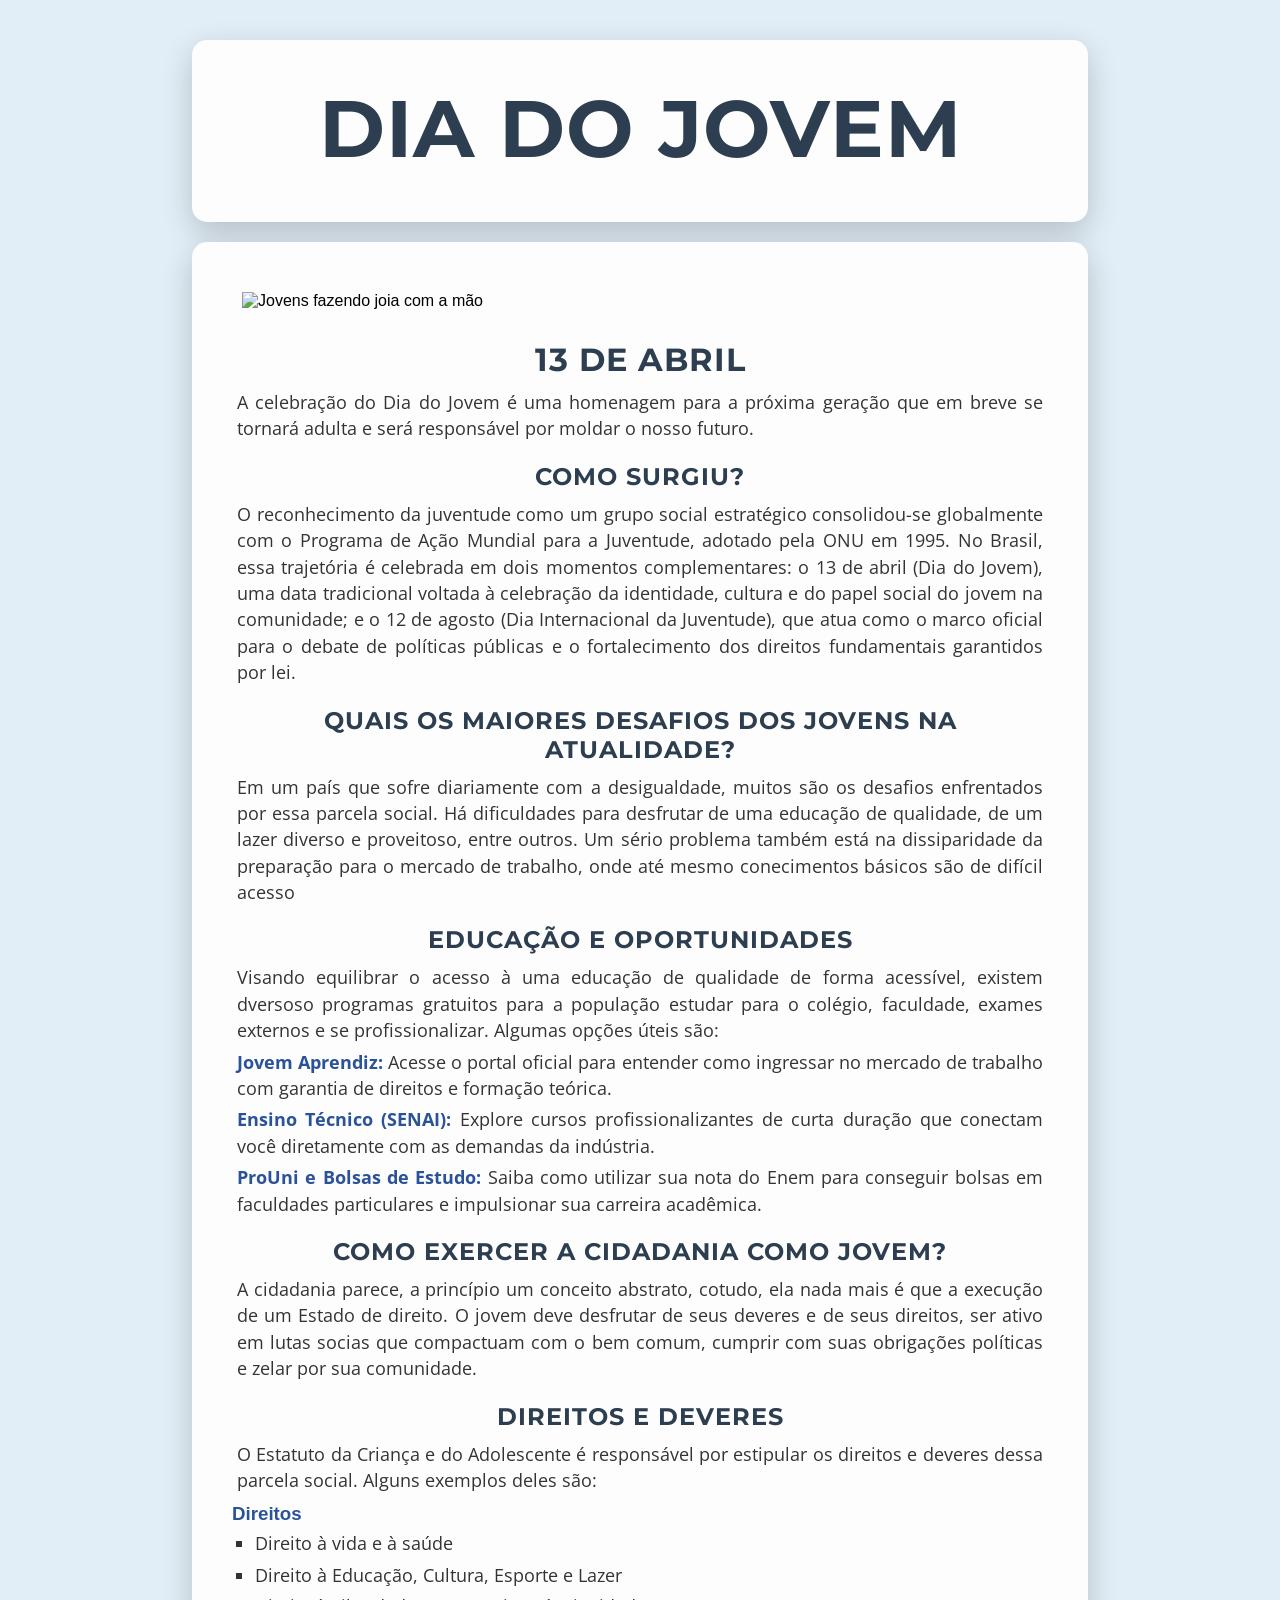
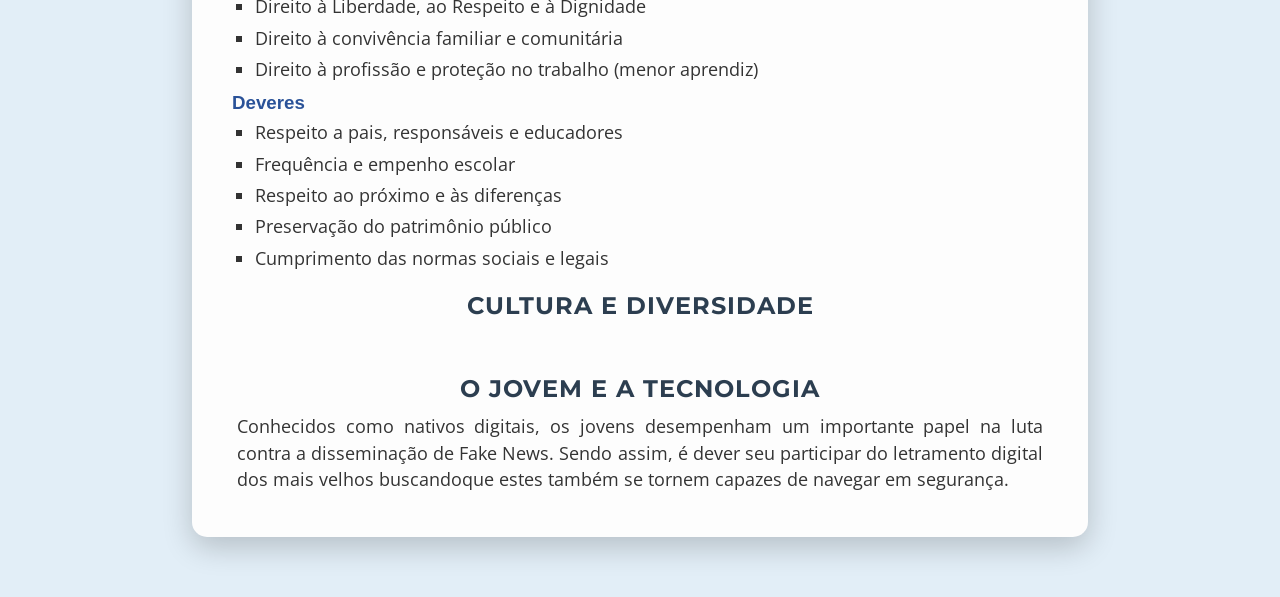
==== AT1/AT1.html @ b393eb55 "a" ====
<!DOCTYPE html>
<html lang="pt-br">
<head>
    <meta charset="UTF-8">
    <meta name="viewport" content="width=device-width, initial-scale=1.0">
    <title>Dia do Jovem</title>
</head>
<link rel="preconnect" href="https://fonts.googleapis.com">
<link rel="preconnect" href="https://fonts.gstatic.com" crossorigin>
<link href="https://fonts.googleapis.com/css2?family=Montserrat:wght@700&family=Open+Sans:wght@400&display=swap" rel="stylesheet">
<link rel="stylesheet" href="stylesheet.css">
</head>
<body>

    <header class="cabecalho">
        <h1 class="title">DIA DO JOVEM</h1>
        <p></p>
    </header>

    <main class="container">
        <img src="https://thumbs.dreamstime.com/b/grupo-de-pessoas-novo-feliz-29343234.jpg" alt="Jovens fazendo joia com a mão">
        <h1>13 de Abril</h1>
        <p>
            A celebração do Dia do Jovem é uma homenagem para a próxima geração que em breve se tornará adulta e será responsável por moldar o nosso futuro.<br>
        </p>

        <h2>Como surgiu?</h2>
        <p>
            O reconhecimento da juventude como um grupo social estratégico consolidou-se globalmente com o Programa de Ação Mundial para a Juventude, adotado pela ONU em 1995. No Brasil, essa trajetória é celebrada em dois momentos complementares: o 13 de abril (Dia do Jovem), uma data tradicional voltada à celebração da identidade, cultura e do papel social do jovem na comunidade; e o 12 de agosto (Dia Internacional da Juventude), que atua como o marco oficial para o debate de políticas públicas e o fortalecimento dos direitos fundamentais garantidos por lei.
        </p>

        <h2>Quais os maiores desafios dos jovens na atualidade?</h2>
        <p>
         Em um país que sofre diariamente com a desigualdade, muitos são os desafios enfrentados por essa parcela social. Há dificuldades para desfrutar de uma educação de qualidade, de um lazer diverso e proveitoso, entre outros. Um sério problema também está na dissiparidade da preparação para o mercado de trabalho, onde até mesmo conecimentos básicos são de difícil acesso     
        </p>
            <h2>Educação e Oportunidades</h2>
    <p>
        Visando equilibrar o acesso à uma educação de qualidade de forma acessível, existem dversoso programas gratuitos para a população estudar para o colégio, faculdade, exames externos e se profissionalizar. Algumas opções úteis são:
    </p>
        <ul style="list-style-type: none;">
        <li>
            <a href="https://www.gov.br/trabalho-e-emprego/pt-br/assuntos/aprendizagem-profissional" target="_blank" style="color: #2a5298; text-decoration: none; font-weight: bold;">
                Jovem Aprendiz:
            </a> 
            Acesse o portal oficial para entender como ingressar no mercado de trabalho com garantia de direitos e formação teórica.
        </li>
        
        <li>
            <a href="https://www.mundosenai.com.br/" target="_blank" style="color: #2a5298; text-decoration: none; font-weight: bold;">
                Ensino Técnico (SENAI):
            </a> 
            Explore cursos profissionalizantes de curta duração que conectam você diretamente com as demandas da indústria.
        </li>
        
        <li>
            <a href="https://plataforma.prouni.mec.gov.br/" target="_blank" style="color: #2a5298; text-decoration: none; font-weight: bold;">
                ProUni e Bolsas de Estudo:
            </a> 
            Saiba como utilizar sua nota do Enem para conseguir bolsas em faculdades particulares e impulsionar sua carreira acadêmica.
        </li>
        </ul>
        <h2>Como exercer a cidadania como jovem?</h2>
        <p>
            A cidadania parece, a princípio um conceito abstrato, cotudo, ela nada mais é que a execução de um Estado de direito. O jovem deve desfrutar de seus deveres e de seus direitos, ser ativo em lutas socias que compactuam com o bem comum, cumprir com suas obrigações políticas e zelar por sua comunidade.
        </p>
        <h2>Direitos e deveres</h2>
        <p>
            O Estatuto da Criança e do Adolescente é responsável por estipular os 
            direitos e deveres dessa parcela social. Alguns exemplos deles são:
        </p>
        <h3>Direitos</h3>
        <ul class="ECA">
            <li>Direito à vida e à saúde</li>
            <li>Direito à Educação, Cultura, Esporte e Lazer</li>
            <li>Direito à Liberdade, ao Respeito e à Dignidade</li>
            <li>Direito à convivência familiar e comunitária</li>
            <li>Direito à profissão e proteção no trabalho (menor aprendiz)</li>
        </ul>

        <h3>Deveres</h3>
        <ul class="ECA">
            <li>Respeito a pais, responsáveis e educadores</li>
            <li>Frequência e empenho escolar</li>
            <li>Respeito ao próximo e às diferenças</li>
            <li>Preservação do patrimônio público</li>
            <li>Cumprimento das normas sociais e legais</li>
        </ul>    
    <h2>Cultura e diversidade</h2>
    <img src="" alt="">
    <p>

    </p>
    <h2>O jovem e a tecnologia</h2>
    <p>
        Conhecidos como nativos digitais, os jovens desempenham um importante papel na luta contra a disseminação de Fake News. Sendo assim, é dever seu participar do letramento digital dos mais velhos buscandoque estes também se tornem capazes de navegar em segurança.
    </p>
    </main>

    <footer></footer>

</body>
</html>
---- AT1/stylesheet.css ----
/* Reset padrão para evitar espaços extras indesejados */
        * {
            box-sizing: border-box;
            margin: 0;
            padding: 0;
        }

        body {
            margin: 40px 15%;
            background-color: rgb(226, 238, 247);
            display: flex;
            flex-direction: column;
            justify-content: center;
            gap: 20px;
            font-family: sans-serif;
        }

        .cabecalho, .container {
            background-color: rgb(253, 253, 253);
            padding: 40px;
            box-shadow: 0 10px 30px rgba(0, 0, 0, 0.2);
            border-radius: 15px;
            overflow: hidden;
        }

        .cabecalho {
            height: auto;
            width: 100%;
        }

        .container {
            max-width: 1000px;
            width: 100%;
            min-height: 36px;
        }

        img {
            width: 100%;
            margin: auto;
            padding: 10px;
        }
        .title {
            font-family: 'Montserrat', sans-serif;
            color: #2c3e50;
            text-transform: uppercase;
            letter-spacing: 1px;
            margin: 0 5px;
            font-size: 80px;
        }

        h1, h2 {
            font-family: 'Montserrat', sans-serif;
            font-weight: 700;
            color: #2c3e50;
            text-transform: uppercase;
            letter-spacing: 1px;
            margin: 20px 0 10px;
            text-align: center;
            margin: 10;
            text: solid;
            word-wrap: break-word;
        }

        h3 {
            margin-top: 10px;
            color: #2a5298;
        }

        p, li {
            font-family: 'Open Sans', sans-serif;
            font-weight: 400;
            line-height: 1.6; /* Essencial para a leitura não ficar "esmagada" */
            font-size: 1.1rem;
            line-height: 1.5;
            color: #333;
            text-align: justify;
            margin: 5px;
            
        }

        .ECA {
            list-style-type: square;
            margin: 5px 10px 5px 18px;
        }
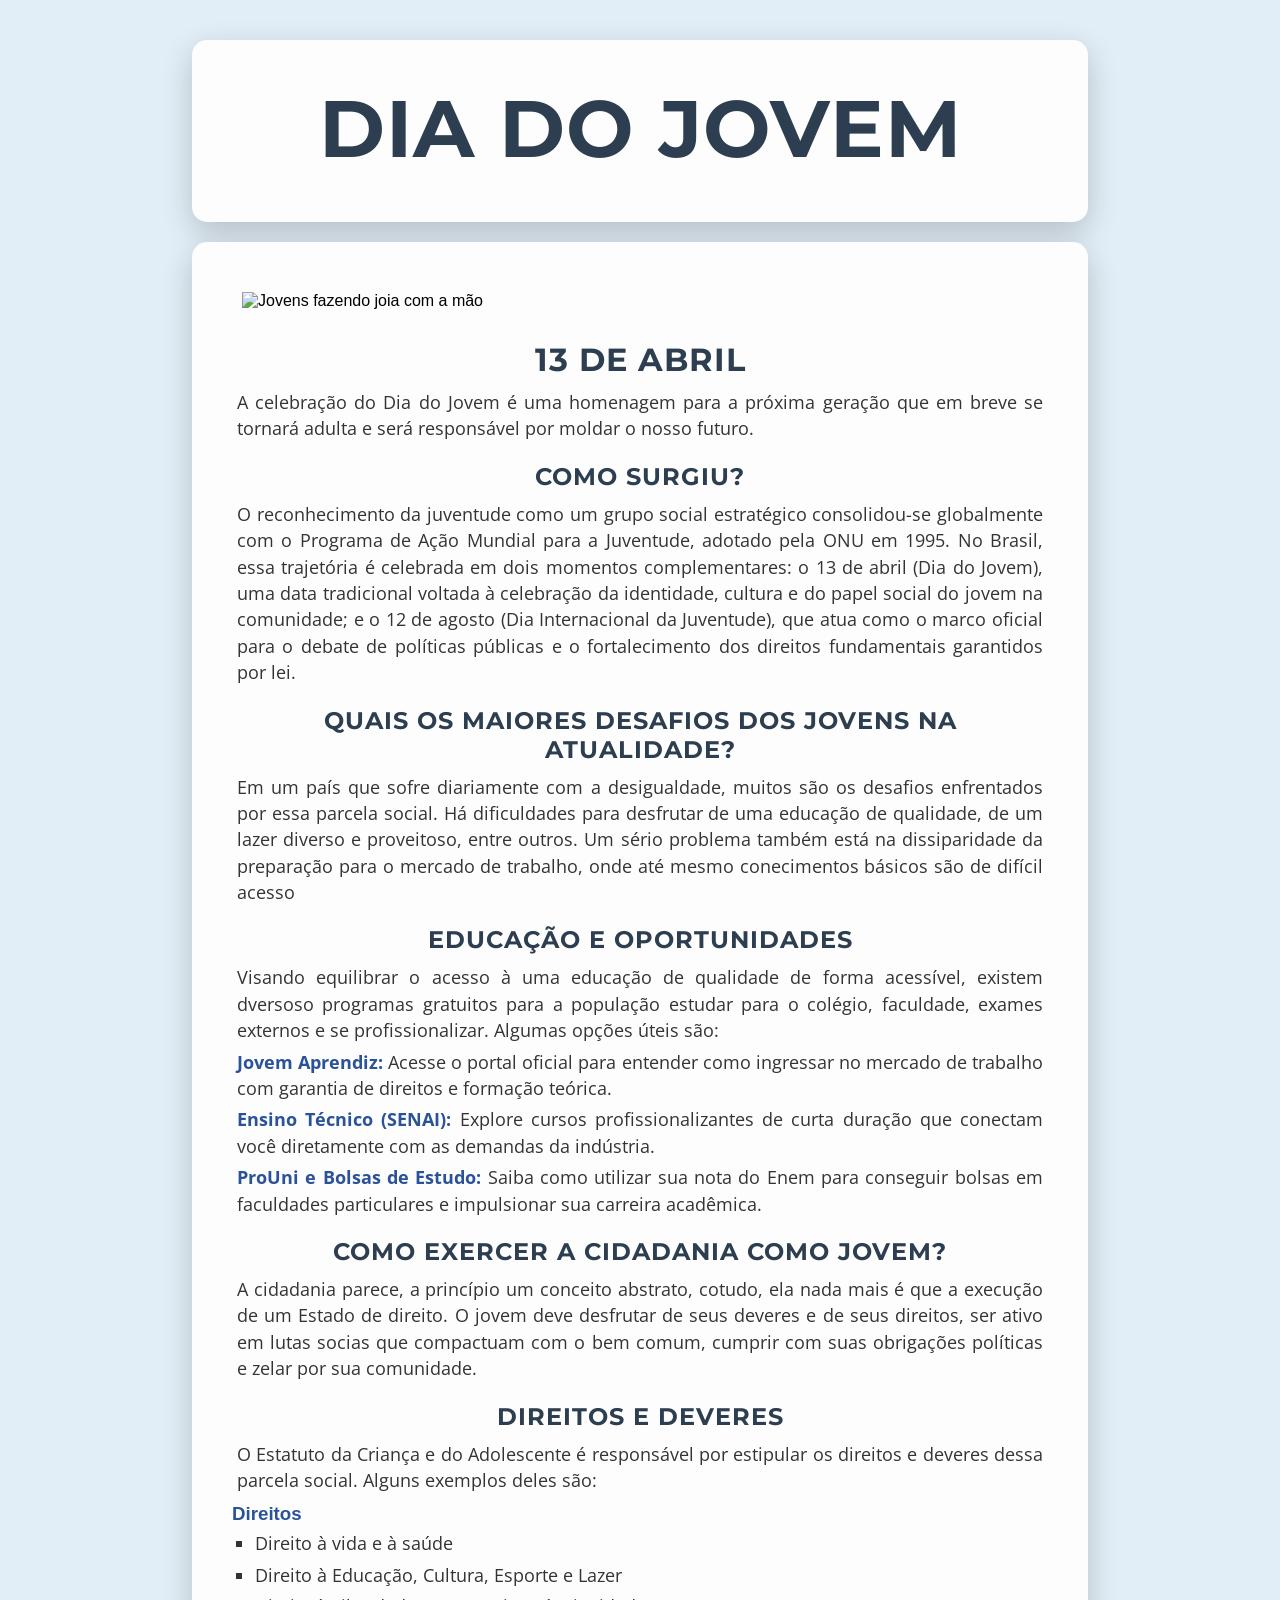
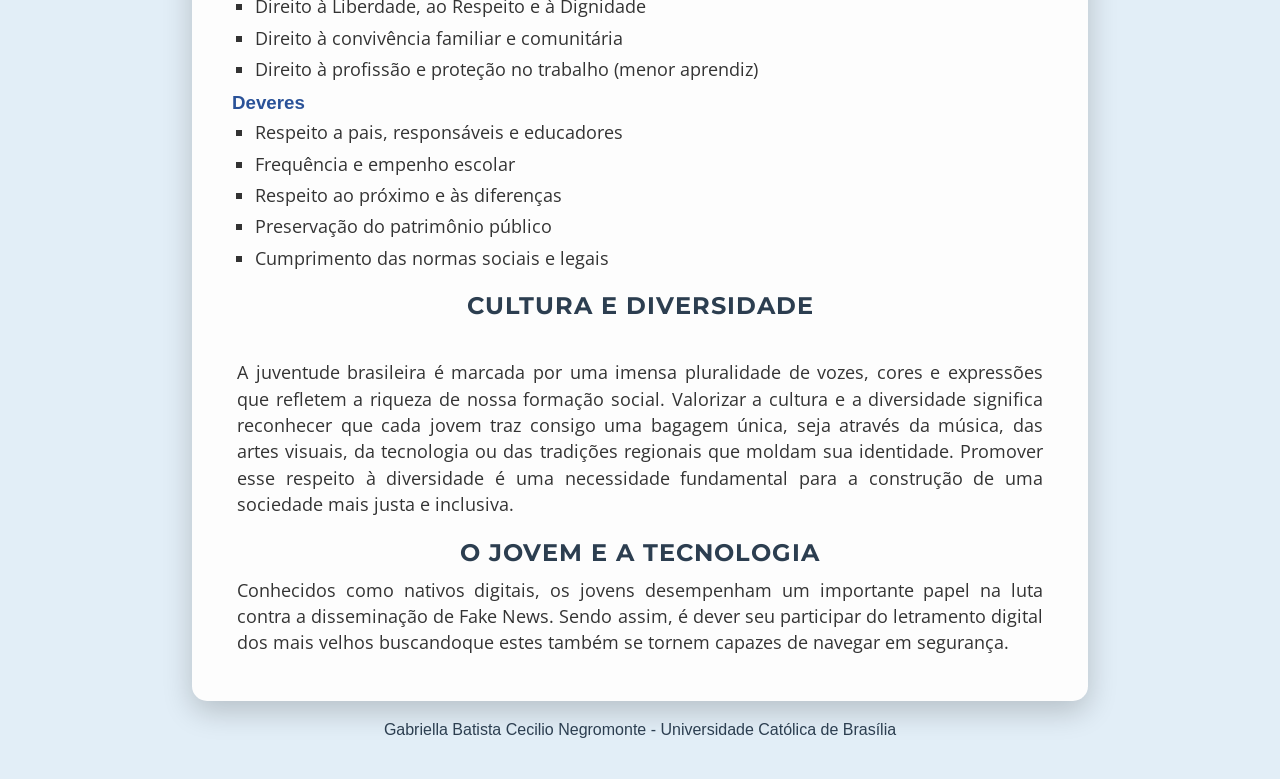
==== commit f83be50e: "a" ====
--- a/AT1/AT1.html
+++ b/AT1/AT1.html
@@ -5,10 +5,12 @@
     <meta name="viewport" content="width=device-width, initial-scale=1.0">
     <title>Dia do Jovem</title>
 </head>
+
+<link rel="stylesheet" href="stylesheet.css">
 <link rel="preconnect" href="https://fonts.googleapis.com">
 <link rel="preconnect" href="https://fonts.gstatic.com" crossorigin>
 <link href="https://fonts.googleapis.com/css2?family=Montserrat:wght@700&family=Open+Sans:wght@400&display=swap" rel="stylesheet">
-<link rel="stylesheet" href="stylesheet.css">
+
 </head>
 <body>
 
@@ -39,21 +41,21 @@
     </p>
         <ul style="list-style-type: none;">
         <li>
-            <a href="https://www.gov.br/trabalho-e-emprego/pt-br/assuntos/aprendizagem-profissional" target="_blank" style="color: #2a5298; text-decoration: none; font-weight: bold;">
+            <a href="https://www.gov.br/trabalho-e-emprego/pt-br/assuntos/aprendizagem-profissional" target="_blank">
                 Jovem Aprendiz:
             </a> 
             Acesse o portal oficial para entender como ingressar no mercado de trabalho com garantia de direitos e formação teórica.
         </li>
         
         <li>
-            <a href="https://www.mundosenai.com.br/" target="_blank" style="color: #2a5298; text-decoration: none; font-weight: bold;">
+            <a href="https://www.mundosenai.com.br/" target="_blank">
                 Ensino Técnico (SENAI):
             </a> 
             Explore cursos profissionalizantes de curta duração que conectam você diretamente com as demandas da indústria.
         </li>
         
         <li>
-            <a href="https://plataforma.prouni.mec.gov.br/" target="_blank" style="color: #2a5298; text-decoration: none; font-weight: bold;">
+            <a href="https://plataforma.prouni.mec.gov.br/" target="_blank">
                 ProUni e Bolsas de Estudo:
             </a> 
             Saiba como utilizar sua nota do Enem para conseguir bolsas em faculdades particulares e impulsionar sua carreira acadêmica.
@@ -88,7 +90,7 @@
     <h2>Cultura e diversidade</h2>
     <img src="" alt="">
     <p>
-
+        A juventude brasileira é marcada por uma imensa pluralidade de vozes, cores e expressões que refletem a riqueza de nossa formação social. Valorizar a cultura e a diversidade significa reconhecer que cada jovem traz consigo uma bagagem única, seja através da música, das artes visuais, da tecnologia ou das tradições regionais que moldam sua identidade. Promover esse respeito à diversidade é uma necessidade fundamental para a construção de uma sociedade mais justa e inclusiva.
     </p>
     <h2>O jovem e a tecnologia</h2>
     <p>
@@ -96,7 +98,7 @@
     </p>
     </main>
 
-    <footer></footer>
+    <footer>Gabriella Batista Cecilio Negromonte - Universidade Católica de Brasília</footer>
 
 </body>
 </html>
--- a/AT1/stylesheet.css
+++ b/AT1/stylesheet.css
@@ -32,6 +32,12 @@
             max-width: 1000px;
             width: 100%;
             min-height: 36px;
+        }
+
+        footer {
+            text-align: center;
+            color: #2c3e50;
+            font-weight: 200;
         }
 
         img {
@@ -82,3 +88,9 @@
             list-style-type: square;
             margin: 5px 10px 5px 18px;
         }
+
+        a {
+            color: #2a5298; 
+            text-decoration: none; 
+            font-weight: bold;
+        }
